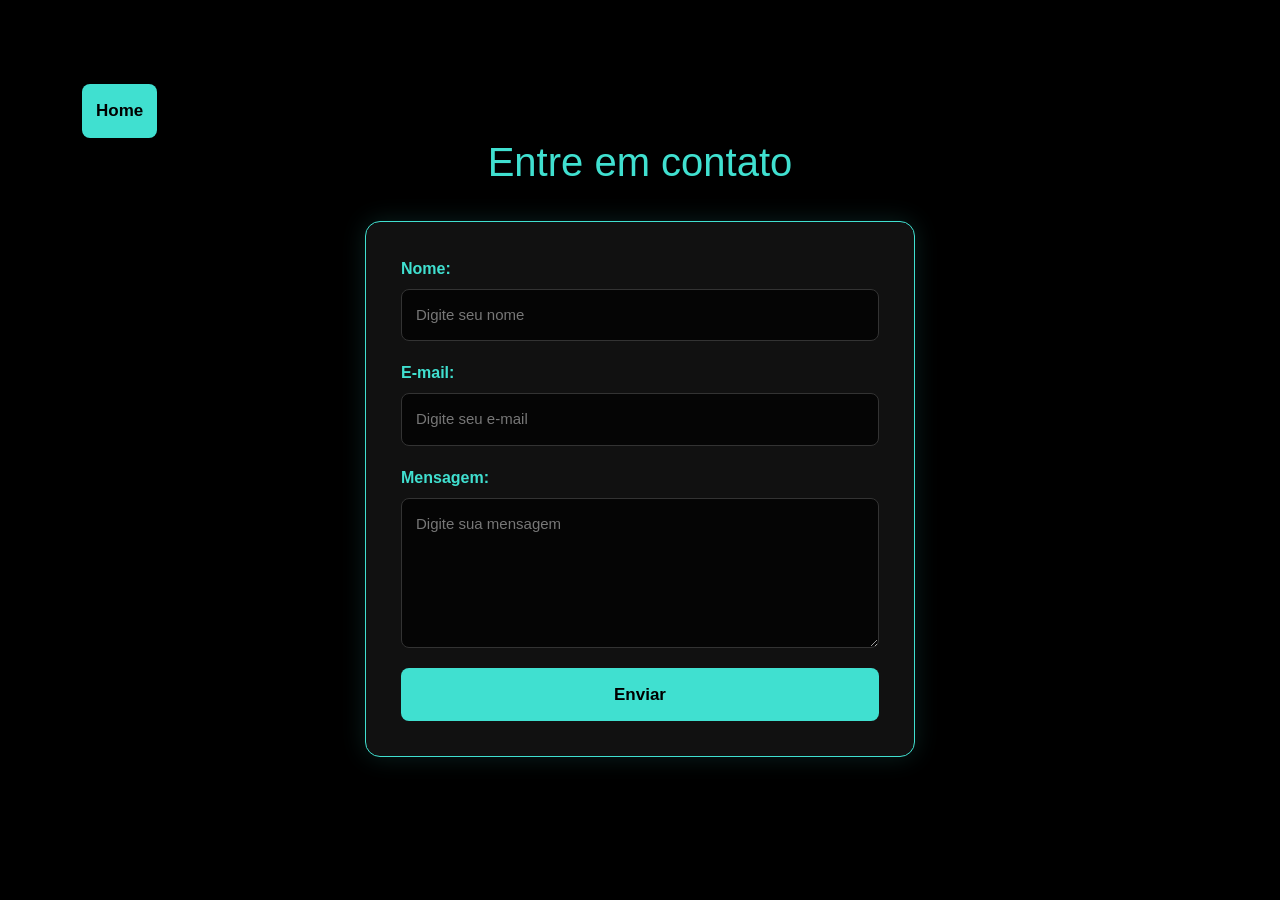
==== index.contato.html @ cfa8a2f2 "ATUALIZAÇÃO" ====
<!DOCTYPE html>
<html lang="pt-BR">

<head>
    <meta charset="UTF-8">
    <meta name="viewport" content="width=device-width, initial-scale=1.0">
    <title>Contato</title>

    <link href="https://cdn.jsdelivr.net/npm/bootstrap@5.3.8/dist/css/bootstrap.min.css" rel="stylesheet"
        integrity="sha384-sRIl4kxILFvY47J16cr9ZwB07vP4J8+LH7qKQnuqkuIAvNWLzeN8tE5YBujZqJLB" crossorigin="anonymous">
    <link rel="stylesheet" href="./assets/css/contato.css">
</head>

<body>


    <header class="container">
        <img src="" alt="">
        <nav>

            <!-- quando precisa linkar a um ID utilizamos a # -->
            <a href="index.html"></a>
            <a href=""></a>
            <a href=""></a>
            <a href=""></a>
            <a href="index.contato.html"> </a>
        </nav>

        <a href="index.html">
            <button>Home</button>
        </a>
    </header>



    <h1>Entre em contato</h1>

    <form action="https://api.web3forms.com/submit" method="POST">


        <!-- Coloque sua Access Key aqui -->
        <input type="hidden" name="access_key" value="f333c834-fb69-4f20-be26-48a21eb3ac5f">

        <label for="name">Nome:</label>
        <input type="text" id="name" name="name" placeholder="Digite seu nome" required>

        <label for="email">E-mail:</label>
        <input type="email" id="email" name="email" placeholder="Digite seu e-mail" required>

        <label for="message">Mensagem:</label>
        <textarea id="message" name="message" placeholder="Digite sua mensagem" required></textarea>

        <button type="submit">Enviar</button>

    </form>
    <br><br>


    <script src="https://cdn.jsdelivr.net/npm/bootstrap@5.3.8/dist/js/bootstrap.bundle.min.js"
        integrity="sha384-FKyoEForCGlyvwx9Hj09JcYn3nv7wiPVlz7YYwJrWVcXK/BmnVDxM+D2scQbITxI"
        crossorigin="anonymous"></script>


  

</body>

</html>
---- assets/css/contato.css ----
/* ===== PÁGINA DE CONTATO ===== */

* {
    margin: 0;
    padding: 0;
    box-sizing: border-box;
}

body {
    font-family: Arial, Helvetica, sans-serif;
    background: #000;
    color: #fff;

    min-height: 100vh;

    display: flex;
    flex-direction: column;
    align-items: center;

    padding: 60px 20px;
}

/* Título */

h1 {
    color: #40e0d0;
    font-size: 40px;
    margin-bottom: 35px;
    text-align: center;
}

/* Formulário */

form {
    width: 100%;
    max-width: 550px;

    background: #111;
    padding: 35px;

    border: 1px solid #40e0d0;
    border-radius: 15px;

    box-shadow: 0 0 25px rgba(64, 224, 208, 0.15);

    display: flex;
    flex-direction: column;
}

/* Labels */

label {
    color: #40e0d0;
    font-size: 16px;
    font-weight: bold;

    margin-bottom: 8px;
}

/* Campos */

input,
textarea {
    width: 100%;

    background: #050505;
    color: #fff;

    border: 1px solid #333;
    border-radius: 8px;

    padding: 14px;
    margin-bottom: 20px;

    font-size: 15px;

    outline: none;

    transition: 0.3s;
}

/* Quando clicar no campo */

input:focus,
textarea:focus {
    border-color: #40e0d0;

    box-shadow: 0 0 8px rgba(64, 224, 208, 0.4);
}

/* Placeholder */

input::placeholder,
textarea::placeholder {
    color: #777;
}

/* Área da mensagem */

textarea {
    min-height: 150px;
    resize: vertical;
}

/* Botão */

button {
    background: #40e0d0;
    color: #000;

    border: none;
    border-radius: 8px;

    padding: 14px;

    font-size: 17px;
    font-weight: bold;

    cursor: pointer;

    transition: 0.3s;
}

/* Efeito ao passar o mouse */

button:hover {
    background: #fff;

    transform: translateY(-2px);

    box-shadow: 0 5px 15px rgba(64, 224, 208, 0.3);
}

/* ===== CELULAR ===== */

@media (max-width: 600px) {

    body {
        padding: 40px 15px;
    }

    h1 {
        font-size: 30px;
    }

    form {
        padding: 25px 20px;
    }

}
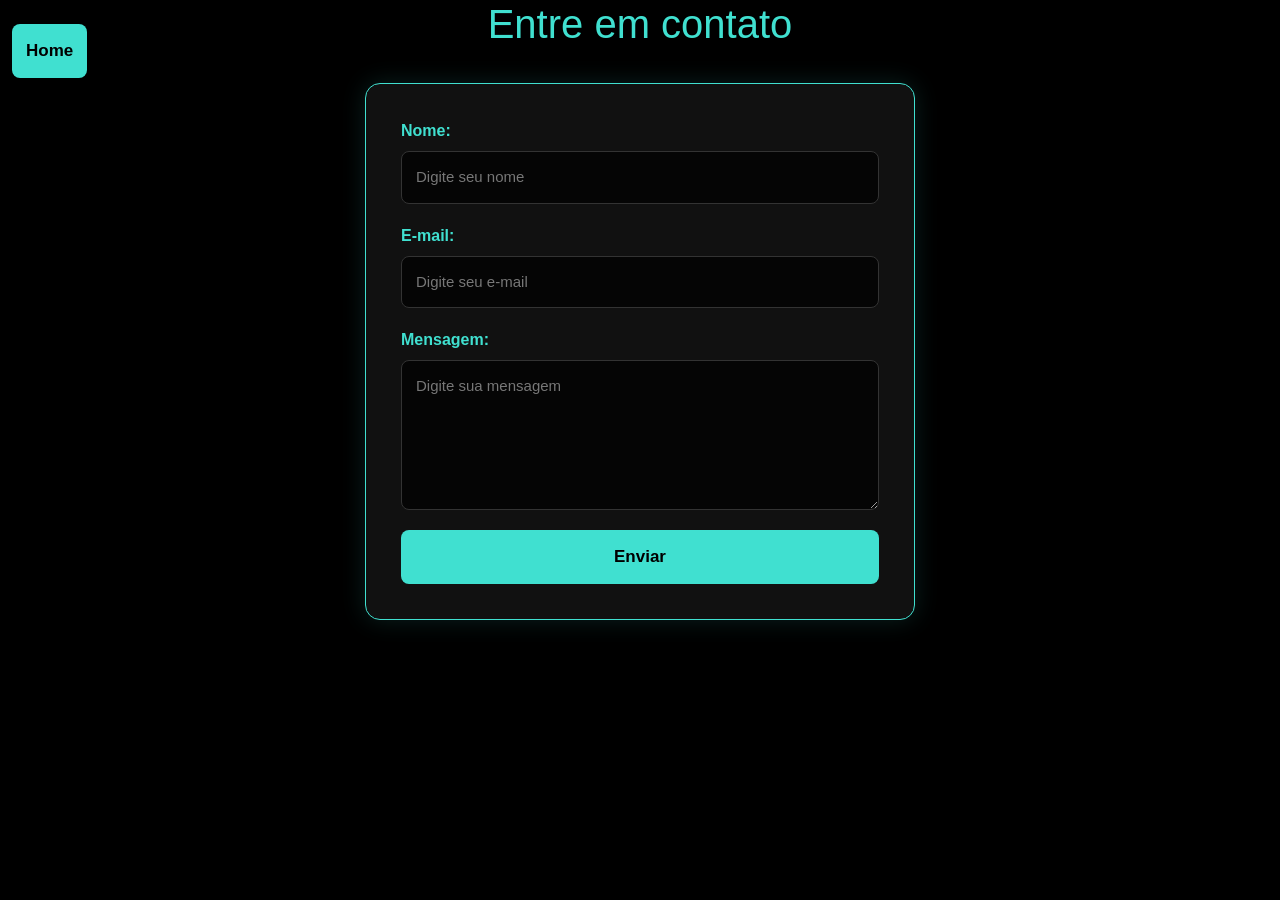
==== commit 1e30e90e: "fundo do login" ====
--- a/index.contato.html
+++ b/index.contato.html
@@ -9,10 +9,11 @@
     <link href="https://cdn.jsdelivr.net/npm/bootstrap@5.3.8/dist/css/bootstrap.min.css" rel="stylesheet"
         integrity="sha384-sRIl4kxILFvY47J16cr9ZwB07vP4J8+LH7qKQnuqkuIAvNWLzeN8tE5YBujZqJLB" crossorigin="anonymous">
     <link rel="stylesheet" href="./assets/css/contato.css">
+    <link rel="stylesheet" href="./assets/css/style.css">
 </head>
 
 <body>
-
+    <canvas id="grid"></canvas>
 
     <header class="container">
         <img src="" alt="">
@@ -60,8 +61,7 @@
         integrity="sha384-FKyoEForCGlyvwx9Hj09JcYn3nv7wiPVlz7YYwJrWVcXK/BmnVDxM+D2scQbITxI"
         crossorigin="anonymous"></script>
 
-
-  
+    <script src="./assets/js/script.js"></script>
 
 </body>
 
--- a/assets/css/style.css
+++ b/assets/css/style.css
@@ -0,0 +1,1446 @@
+.container {
+    width: 100%;
+    height: 100%;
+    max-width: 1400px;
+    margin: 0 auto;
+}
+
+/* reset  */
+* {
+    margin: 0;
+    padding: 0;
+    box-sizing: border-box;
+    font-family: "Silkscreen", sans-serif;
+    font-optical-sizing: auto;
+    font-weight: 400;
+    font-style: normal;
+    font-variation-settings:
+        "GRAD" 0;
+}
+
+html {
+    scroll-behavior: smooth;
+}
+
+
+
+body {
+    margin: 0;
+    padding: 0;
+    background: #000;
+    color: #fff;
+    font-family: 'Segoe UI', sans-serif;
+}
+
+/* BACKGROUND */
+#grid {
+    position: fixed;
+    top: 0;
+    left: 0;
+
+    width: 100vw;
+    height: 100vh;
+
+    z-index: -1;
+    pointer-events: none;
+}
+
+/* CONTEÚDO FICA POR CIMA */
+main {
+    position: relative;
+    z-index: 1;
+    box-sizing: border-box;
+}
+
+scroll .container {
+    width: 100%;
+    max-width: 1400px;
+    margin: 0 auto;
+    height: 100%;
+}
+
+.titulo {
+    height: 5%;
+    /* alinhamento */
+    display: flex;
+    align-items: center;
+    justify-content: center;
+    flex-direction: column;
+
+    hr {
+        border: none;
+        height: 3px;
+        background-color: var(--cor-brilho-hover);
+        width: 90px;
+    }
+}
+
+/* #endregion */
+
+/* #region cabeçalho do site  */
+
+header {
+
+    width: 100%;
+    height: 130px;
+    position: fixed;
+
+    background: transparent !important;
+    /* O z index manipula as camadas do elemento  */
+    z-index: 9999;
+
+
+    .container {
+        background-color: #0c644a23;
+        backdrop-filter: blur(15px);
+        border-radius: 20px;
+        margin-top: 15px;
+
+        display: flex;
+        align-items: center;
+        justify-content: space-around;
+
+
+        img {
+            width: 150px;
+        }
+
+
+        nav {
+            width: 40%;
+            height: 100%;
+
+            display: flex;
+            align-items: center;
+            justify-content: space-evenly;
+
+
+            a {
+                color: #00e5c3;
+                transition: .5s;
+            }
+
+
+            a:hover {
+                color: white;
+                transform: translateY(-5px);
+            }
+
+        }
+
+
+
+    }
+
+}
+
+.nav-button {
+    color: #080d12;
+    background: #00e5c3;
+    text-decoration: none;
+    padding: 12px 20px;
+    border-radius: 8px;
+    font-size: 14px;
+    font-weight: bold;
+    transition: 0.3s;
+}
+
+.nav-button:hover {
+    transform: translateY(-3px);
+
+    box-shadow:
+        0 0 25px rgba(0, 229, 195, 0.4);
+}
+
+/* =========================================================
+   ÁREA VISUAL DO HERO
+   ========================================================= */
+
+.hero-visual {
+    width: 100%;
+    max-width: 1250px;
+    min-height: 80vh;
+
+    margin: 0 auto;
+
+    display: flex;
+    align-items: center;
+    justify-content: flex-start;
+
+    gap: 70px;
+
+    animation: aparecerDireita 1.2s ease forwards;
+}
+
+
+/* =========================================================
+   GRUPO DOS CARDS
+   ========================================================= */
+
+.card-hero {
+    display: flex;
+
+    align-items: flex-start;
+
+    justify-content: flex-start;
+
+    gap: 20px;
+
+    flex-shrink: 0;
+}
+
+
+/* =========================================================
+   CARTÃO DE CÓDIGO
+   ========================================================= */
+
+.code-card {
+    position: relative;
+
+    margin-inline: 50px;
+
+    top: 200px;
+
+    width: 300px;
+    max-width: 300px;
+
+    padding: 20px;
+
+    background: #0d151c;
+
+    border: 1px solid #1d3435;
+
+    border-radius: 15px;
+
+    box-shadow:
+        0 0 60px rgba(0, 229, 195, 0.08),
+        0 20px 60px rgba(0, 0, 0, 0.5);
+
+    animation: flutuar 4s ease-in-out infinite;
+
+    transition: 0.3s;
+}
+
+
+/* Efeito no card */
+
+.code-card:hover {
+    transform: translateY(-8px) scale(1.02);
+
+    border-color: #00e5c3;
+
+    box-shadow:
+        0 0 35px rgba(0, 229, 195, 0.25),
+        0 20px 60px rgba(0, 0, 0, 0.6);
+}
+
+
+/* =========================================================
+   CABEÇALHO DO CARTÃO
+   ========================================================= */
+
+.card-header {
+    display: flex;
+
+    gap: 7px;
+
+    padding-bottom: 20px;
+
+    border-bottom: 1px solid #1b272e;
+
+    margin-bottom: 20px;
+}
+
+
+.dot {
+    width: 10px;
+    height: 10px;
+
+    border-radius: 50%;
+
+    background: #26343b;
+}
+
+
+/* =========================================================
+   CÓDIGO
+   ========================================================= */
+
+.code {
+    font-family: monospace;
+
+    font-size: 16px;
+
+    line-height: 2;
+}
+
+.code p {
+    color: #aeb7bd;
+}
+
+.green {
+    color: #00e5c3;
+}
+
+.white {
+    color: white;
+}
+
+.indent {
+    padding-left: 25px;
+}
+
+
+/* =========================================================
+   PIXEL PANEL
+   ========================================================= */
+
+.pixel-panel {
+    position: relative;
+
+    top: 100px;
+
+    width: 300px;
+
+    max-width: 300px;
+
+    padding: 20px;
+
+    background: #0d151c;
+
+    border: 1px solid #1d3435;
+
+    border-radius: 15px;
+
+    box-shadow:
+        0 0 60px rgba(0, 229, 195, 0.08),
+        0 20px 60px rgba(0, 0, 0, 0.5);
+
+    animation: flutuarInverso 4s ease-in-out infinite;
+
+    animation-delay: 0.3s;
+
+    transition: 0.3s;
+}
+
+
+.pixel-panel:hover {
+    transform: translateY(-8px) scale(1.02);
+
+    border-color: #00e5c3;
+
+    box-shadow:
+        0 0 35px rgba(0, 229, 195, 0.25),
+        0 20px 60px rgba(0, 0, 0, 0.6);
+}
+
+
+/* =========================================================
+   CABEÇALHO DO PAINEL
+   ========================================================= */
+
+.pixel-panel-header {
+    display: flex;
+
+    align-items: center;
+
+    gap: 9px;
+
+    padding-bottom: 20px;
+
+    border-bottom: 1px solid #1b272e;
+
+    margin-bottom: 16px;
+}
+
+
+.pixel-panel-dot {
+    width: 8px;
+    height: 8px;
+
+    border-radius: 50%;
+
+    background: #00e5c3;
+
+    box-shadow: 0 0 8px rgba(0, 229, 195, 0.8);
+
+    animation: piscar 1.8s ease-in-out infinite;
+}
+
+
+.pixel-panel-label {
+    font-family: monospace;
+
+    font-size: 13px;
+
+    color: #7d8b90;
+
+    letter-spacing: 0.5px;
+}
+
+
+/* =========================================================
+   CANVAS
+   ========================================================= */
+
+.pixel-canvas-wrap {
+    position: relative;
+
+    width: 100%;
+    height: 150px;
+
+    border-radius: 8px;
+
+    overflow: hidden;
+
+    background: #090f13;
+
+    border: 1px solid #16262b;
+}
+
+
+#pixelGrid {
+    position: relative;
+
+    width: 100%;
+    height: 100%;
+
+    display: block;
+}
+
+
+/* =========================================================
+   FRASE
+   ========================================================= */
+
+.pixel-tagline {
+    margin-top: 18px;
+
+    font-family: "Silkscreen", sans-serif;
+
+    font-size: 12px;
+
+    line-height: 1.7;
+
+    color: #aeb7bd;
+
+    text-align: center;
+
+    letter-spacing: 0.3px;
+}
+
+
+/* =========================================================
+   ESCRITA DA NOVOPIXEL
+   ========================================================= */
+
+.escrita {
+
+    width: 430px;
+    max-width: 430px;
+
+    text-align: left;
+
+    animation: aparecerTexto 1.2s ease forwards;
+}
+
+
+/* Pequeno texto acima do título */
+
+.escrita-tag {
+
+    margin: 300px;
+
+
+
+
+    display: inline-block;
+
+    margin-bottom: 15px;
+
+    font-family: monospace;
+
+    font-size: 13px;
+
+    letter-spacing: 4px;
+
+    color: #00e5c3;
+
+    opacity: 0;
+
+    animation: aparecerTexto 1s ease 0.3s forwards;
+}
+
+
+/* Título */
+
+.escrita h2 {
+    margin: 0 0 20px;
+
+    font-family: "Google Sans", sans-serif;
+
+    font-size: 42px;
+
+    line-height: 1.1;
+
+    color: white;
+
+    opacity: 0;
+
+    animation: aparecerTexto 1s ease 0.5s forwards;
+}
+
+
+/* Palavra destacada */
+
+.escrita h2 span {
+    color: #00e5c3;
+
+    text-shadow:
+        0 0 10px rgba(0, 229, 195, 0.4),
+        0 0 25px rgba(0, 229, 195, 0.2);
+}
+
+
+/* Parágrafo */
+
+.escrita p {
+    margin: 0 0 30px;
+
+    font-family: "Segoe UI", sans-serif;
+
+    font-size: 16px;
+
+    line-height: 1.8;
+
+    color: #aeb7bd;
+
+    opacity: 0;
+
+    animation: aparecerTexto 1s ease 0.7s forwards;
+}
+
+
+/* =========================================================
+   BOTÃO
+   ========================================================= */
+
+.hero-button {
+    display: inline-flex;
+
+    align-items: center;
+
+    gap: 10px;
+
+    padding: 14px 22px;
+
+    border: 1px solid #00e5c3;
+
+    border-radius: 8px;
+
+    background: transparent;
+
+    color: #00e5c3;
+
+    font-family: "Segoe UI", sans-serif;
+
+    font-size: 14px;
+
+    font-weight: bold;
+
+    cursor: pointer;
+
+    transition:
+        transform 0.3s,
+        background 0.3s,
+        box-shadow 0.3s;
+
+    opacity: 0;
+
+    animation: aparecerTexto 1s ease 0.9s forwards;
+}
+
+
+/* Seta */
+
+.hero-button span {
+    font-size: 20px;
+
+    transition: transform 0.3s;
+}
+
+
+/* Hover */
+
+.hero-button:hover {
+    background: #00e5c3;
+
+    color: #080d12;
+
+    transform: translateY(-5px);
+
+    box-shadow:
+        0 0 20px rgba(0, 229, 195, 0.4),
+        0 0 50px rgba(0, 229, 195, 0.15);
+}
+
+
+.hero-button:hover span {
+    transform: translateX(5px);
+}
+
+
+/* =========================================================
+   ANIMAÇÕES
+   ========================================================= */
+
+@keyframes aparecerTexto {
+
+    from {
+        opacity: 0;
+        transform: translateX(40px);
+    }
+
+    to {
+        opacity: 1;
+        transform: translateX(0);
+    }
+
+}
+
+
+@keyframes aparecerDireita {
+
+    from {
+        opacity: 0;
+        transform: translateX(60px);
+    }
+
+    to {
+        opacity: 1;
+        transform: translateX(0);
+    }
+
+}
+
+
+@keyframes flutuar {
+
+    0%,
+    100% {
+        transform: translateY(0) rotate(2deg);
+    }
+
+    50% {
+        transform: translateY(-12px) rotate(2deg);
+    }
+
+}
+
+
+@keyframes flutuarInverso {
+
+    0%,
+    100% {
+        transform: translateY(-12px) rotate(-2deg);
+    }
+
+    50% {
+        transform: translateY(0) rotate(-2deg);
+    }
+
+}
+
+
+@keyframes piscar {
+
+    0%,
+    100% {
+        opacity: 1;
+    }
+
+    50% {
+        opacity: 0.25;
+    }
+
+}
+
+body {
+    margin: 0;
+    padding: 0;
+    background: #000;
+    color: #fff;
+    height: 100%;
+    font-family: 'Segoe UI', sans-serif;
+}
+
+.background-grid {
+    position: relative;
+    width: 100%;
+    height: 100vh;
+    overflow: hidden;
+}
+
+.background-grid canvas,
+.mzaCarousel canvas {
+    position: absolute;
+    inset: 0;
+    display: block;
+    width: 100%;
+    height: 100%;
+}
+
+.instruction {
+    position: absolute;
+    top: 50%;
+    left: 50%;
+    transform: translate(-50%, -50%);
+
+    font-size: 3.5rem;
+    color: #fff;
+    text-transform: uppercase;
+    letter-spacing: 4px;
+
+    user-select: none;
+    pointer-events: none;
+    text-align: center;
+    z-index: 10;
+}
+
+
+
+:root {
+    --mzaC-fg: #e7ecf2;
+    --mzaC-accent: #9ef7d2;
+    --mzaC-accent2: #82a0ff;
+    --mzaC-glass: rgba(255, 255, 255, 0.06);
+    --mzaC-glow: rgba(130, 160, 255, 0.75);
+    --mzaC-slideW: min(880px, 90vw);
+    --mzaC-peek: 0.15;
+    --mzaPagH: 64px;
+    --mzaCardH: clamp(360px, 62vh, 600px);
+}
+
+.mzaCarousel {
+    position: relative;
+    height: 100vh;
+    max-width: 100vw;
+    margin: 0 auto;
+    padding: 20px 18px;
+    overflow: hidden;
+    contain: layout paint;
+    touch-action: none;
+}
+
+.mzaCarousel-viewport {
+    position: relative;
+    outline: none;
+    overflow: hidden;
+    height: 100%;
+}
+
+.mzaCarousel-track {
+    position: relative;
+    height: calc(100% - var(--mzaPagH) - max(env(safe-area-inset-bottom), 12px));
+    transform-style: preserve-3d;
+    perspective: 1200px;
+    overflow: hidden;
+}
+
+.mzaCarousel-slide {
+    position: absolute;
+    top: calc(50% + 5px);
+    left: 50%;
+    width: var(--mzaC-slideW);
+    height: min(var(--mzaCardH), calc(100% - 50px));
+    transform-style: preserve-3d;
+    display: grid;
+    place-items: center;
+    border-radius: 22px;
+    overflow: hidden;
+    will-change: transform, filter;
+
+    #amazon {
+        background-image: url('../img/amazon.png');
+        background-repeat: no-repeat;
+        background-size: cover;
+    }
+
+    #spotify {
+        background-image: url("../img/spotify.png");
+        background-repeat: no-repeat;
+        background-size: 100% 102%;
+    }
+
+    #metaIa {
+        background-image: url("../img/meta\ ia.png");
+        background-repeat: no-repeat;
+        background-size: 100% 100%;
+    }
+
+    #senai {
+        background-image: url("../img/senai.png");
+        background-repeat: no-repeat;
+        background-size: 100% 100%;
+    }
+
+    #microsofth {
+        background-image: url("../img/microsoffity.png");
+        background-repeat: no-repeat;
+        background-size: 100% 100%;
+    }
+}
+
+.mzaCard {
+    position: relative;
+    width: 100%;
+    height: 100%;
+    border-radius: inherit;
+    overflow: hidden;
+    background: var(--mzaC-glass);
+    box-shadow: 0 20px 50px rgba(0, 0, 0, 0.45);
+    backdrop-filter: saturate(120%) blur(4px);
+    transform: translateZ(0);
+    cursor: grab;
+}
+
+.mzaCard::before {
+    content: "";
+    position: absolute;
+    inset: -2%;
+    background-image: var(--mzaCard-bg);
+    background-size: cover;
+    background-position: center;
+    filter: contrast(1.02) saturate(1.08) brightness(0.9);
+    transform: translateZ(-60px) scale(1.18) translate3d(var(--mzaParBgX, 0px), var(--mzaParBgY, 0px), 0);
+    transition: transform 800ms cubic-bezier(0.2, 0.7, 0, 1),
+        filter 800ms cubic-bezier(0.2, 0.7, 0, 1);
+}
+
+.mzaCard::after {
+    content: "";
+    position: absolute;
+    inset: 0;
+    background: linear-gradient(180deg,
+            rgba(0, 0, 0, 0.25),
+            rgba(0, 0, 0, 0.45) 45%,
+            rgba(0, 0, 0, 0.25) 100%);
+}
+
+.mzaCard-head {
+    position: absolute;
+    inset: 20px auto auto 20px;
+    z-index: 2;
+}
+
+.mzaCard-title {
+    margin: 0;
+    font-weight: 800;
+    letter-spacing: 0.2px;
+    font-size: clamp(22px, 3.1vw, 38px);
+    text-shadow: 2px 2px 15px rgba(0, 0, 0, 0.6);
+    line-height: 110%;
+    cursor: text;
+}
+
+.mzaCard-kicker {
+    margin: 0.5rem 0;
+    color: var(--mzaC-accent);
+    font-size: clamp(12px, 1.7vw, 14px);
+    font-weight: 600;
+    text-shadow: 1px 1px 10px rgba(0, 0, 0, 0.6);
+    cursor: text;
+}
+
+.mzaCard-text {
+    display: -webkit-box;
+    line-clamp: 3;
+    -webkit-line-clamp: 3;
+    -webkit-box-orient: vertical;
+    overflow: hidden;
+    position: absolute;
+    inset: auto 20px 85px 20px;
+    z-index: 2;
+    max-width: 60ch;
+    background-color: rgba(0, 0, 0, 0.4);
+    padding: 20px;
+    backdrop-filter: blur(5px);
+    -webkit-backdrop-filter: blur(5px);
+    border-radius: 10px;
+    text-wrap: balance;
+    cursor: text;
+    color: #ddd;
+    overflow: hidden;
+}
+
+.mzaCard-actions {
+    position: absolute;
+    inset: auto auto 18px 18px;
+    z-index: 2;
+}
+
+.mzaBtn {
+    appearance: none;
+    border: 1px solid #9ef7d2;
+    border-radius: 14px;
+    padding: 15px 20px;
+    font-weight: 700;
+    color: #0b0e13;
+    background-image: linear-gradient(180deg,
+            #9ef7d2,
+            #97ebc8,
+            #8fe0be,
+            #88d5b5,
+            #81c9ab,
+            #7abea2,
+            #73b398,
+            #6ca88f,
+            #659d86,
+            #5e937d,
+            #588874,
+            #517e6b);
+    box-shadow: 0 3px 15px var(--mzaC-glow);
+    cursor: pointer;
+    transition: transform 0.2s ease, box-shadow 0.2s ease;
+}
+
+.mzaBtn:active {
+    transform: translateY(1px);
+    box-shadow: 0 3px 10px rgba(130, 160, 255, 0.25);
+}
+
+.mzaCarousel-controls {
+    position: absolute;
+    inset: 0;
+    display: flex;
+    align-items: center;
+    justify-content: space-between;
+    pointer-events: none;
+}
+
+.mzaCarousel-prev,
+.mzaCarousel-next {
+    pointer-events: auto;
+    position: relative;
+    width: 44px;
+    height: 44px;
+    border-radius: 50%;
+    border: 0;
+    background: rgba(255, 255, 255, 0.08);
+    backdrop-filter: blur(6px);
+    color: var(--mzaC-fg);
+    font-size: 22px;
+    display: grid;
+    place-items: center;
+    cursor: pointer;
+    transition: background 0.2s ease, transform 0.2s ease;
+}
+
+.mzaCarousel-prev {
+    margin-left: 6px;
+}
+
+.mzaCarousel-next {
+    margin-right: 6px;
+}
+
+.mzaCarousel-prev:hover,
+.mzaCarousel-next:hover {
+    background: rgba(255, 255, 255, 0.14);
+}
+
+.mzaCarousel-prev:active,
+.mzaCarousel-next:active {
+    transform: scale(0.98);
+}
+
+.mzaCarousel-pagination {
+    position: absolute;
+    left: 0;
+    right: 0;
+    bottom: max(27px, env(safe-area-inset-bottom));
+    display: flex;
+    gap: 10px;
+    justify-content: center;
+    align-items: center;
+    pointer-events: auto;
+}
+
+.mzaCarousel-dot {
+    width: 12px;
+    height: 12px;
+    border-radius: 999px;
+    background: rgba(255, 255, 255, 0.25);
+    border: 0;
+    cursor: pointer;
+    transition: transform 0.2s ease, background 0.2s ease;
+}
+
+.mzaCarousel-dot[aria-selected="true"] {
+    background: linear-gradient(180deg, var(--mzaC-accent2), var(--mzaC-accent));
+    transform: scale(1.35);
+}
+
+.mzaCarousel-progress {
+    position: fixed;
+    left: 0;
+    right: 0;
+    bottom: 0;
+    height: 4px;
+    z-index: 9999;
+    overflow: hidden;
+}
+
+.mzaCarousel-progressBar {
+    display: block;
+    height: 100%;
+    width: 100vw;
+    transform-origin: left;
+    transform: scaleX(0);
+    will-change: transform;
+    background: linear-gradient(90deg, var(--mzaC-accent), var(--mzaC-accent2));
+}
+
+.mzaCarousel-slide[data-state="active"] .mzaCard::before {
+    filter: contrast(1.06) saturate(1.12) brightness(1.02);
+}
+
+.mzaCarousel-slide[data-state="active"] .mzaCard {
+    box-shadow: 0 30px 70px rgba(0, 0, 0, 0.55),
+        0 0 0 1px rgba(255, 255, 255, 0.04) inset;
+}
+
+.mzaPar-1,
+.mzaPar-2,
+.mzaPar-3 {
+    will-change: transform;
+    transition: transform 500ms cubic-bezier(0.2, 0.7, 0, 1);
+}
+
+.mzaPar-1 {
+    transform: translate3d(calc(var(--mzaParX, 0px) * 0.35),
+            calc(var(--mzaParY, 0px) * 0.35),
+            0);
+}
+
+.mzaPar-2 {
+    transform: translate3d(calc(var(--mzaParX, 0px) * 0.25),
+            calc(var(--mzaParY, 0px) * 0.25),
+            0);
+}
+
+.mzaPar-3 {
+    transform: translate3d(calc(var(--mzaParX, 0px) * 0.18),
+            calc(var(--mzaParY, 0px) * 0.18),
+            0);
+}
+
+@media (max-width: 1000px) {
+    :root {
+        --mzaC-slideW: min(92vw, 620px);
+    }
+
+    .mzaCard-head {
+        inset: 16px auto auto 16px;
+    }
+
+    .mzaCard-title {
+        font-size: clamp(20px, 5.4vw, 30px);
+    }
+
+    .mzaCard-kicker {
+        font-size: clamp(12px, 3.6vw, 13px);
+    }
+
+    .mzaCard-text {
+        inset: auto 16px 62px 16px;
+    }
+}
+
+@media (max-width: 768px) {
+    :root {
+        --mzaC-slideW: min(94vw, 560px);
+    }
+
+    .mzaCard-text,
+    .mzaCard-title,
+    .mzaCard-kicker {
+        max-width: 45%;
+    }
+
+    .mzaCard-text::after {
+        position: absolute;
+        width: 100%;
+        height: 100%;
+        inset: 0;
+        background-image: linear-gradient(0deg,
+                rgba(0, 0, 0, 1) 2%,
+                rgba(0, 0, 0, 0) 25%);
+        content: "";
+        z-index: 1;
+    }
+}
+
+@media (max-width: 560px) {
+    :root {
+        --mzaC-slideW: min(96vw, 520px);
+    }
+}
+
+@media (max-height: 400px) {
+    .mzaCard-text {
+        display: none;
+    }
+}
+
+@media (max-height: 280px) {
+    .mzaCard-kicker {
+        display: none;
+    }
+}
+
+@media (max-height: 240px) {
+    .mzaBtn {
+        display: none;
+    }
+}
+
+main {
+    
+}
+
+.hero-card img {
+    width: 500px;
+
+}
+
+
+/* =========================
+   SOBRE NÓS
+========================= */
+
+.sobre {
+    color: #fff;
+    padding: 100px 8%;
+}
+
+.sobre-container {
+    max-width: 1200px;
+    margin: auto;
+
+    display: flex;
+    align-items: center;
+    justify-content: space-between;
+    gap: 70px;
+}
+
+.sobre-texto {
+    max-width: 650px;
+}
+
+.titulo-pequeno {
+    color: #40e0d0;
+    font-size: 14px;
+    font-weight: bold;
+    letter-spacing: 3px;
+}
+
+.sobre h2 {
+    font-size: 45px;
+    margin: 15px 0 25px;
+}
+
+.sobre h2 span {
+    color: #40e0d0;
+}
+
+.sobre p {
+    color: #bdbdbd;
+    font-size: 17px;
+    line-height: 1.8;
+    margin-bottom: 15px;
+}
+
+.btn-sobre {
+    display: inline-block;
+    margin-top: 20px;
+
+    padding: 13px 25px;
+
+    background: #40e0d0;
+    color: #000;
+
+    text-decoration: none;
+    font-weight: bold;
+
+    border-radius: 5px;
+
+    transition: 0.3s;
+}
+
+.btn-sobre:hover {
+    background: #fff;
+    transform: translateY(-3px);
+}
+
+
+/* CARD NOVOPIXEL */
+
+.sobre-card {
+    width: 350px;
+    height: 300px;
+
+    background: #101010;
+    border: 1px solid #40e0d0;
+
+    display: flex;
+    flex-direction: column;
+    align-items: center;
+    justify-content: center;
+
+    position: relative;
+
+    box-shadow: 0 0 30px rgba(64, 224, 208, 0.15);
+}
+
+.sobre-card h3 {
+    color: #40e0d0;
+    font-size: 32px;
+    margin: 20px 0 5px;
+}
+
+.sobre-card p {
+    font-size: 15px;
+    color: #aaa;
+}
+
+.pixel {
+    width: 70px;
+    height: 70px;
+
+    background: #40e0d0;
+
+    box-shadow:
+        20px 20px 0 #1ca89b,
+        -20px -20px 0 #75eee2;
+}
+
+
+/* =========================
+   RODAPÉ
+========================= */
+
+.rodape {
+    background: #080808;
+    color: #fff;
+    padding: 70px 8% 20px;
+
+    border-top: 1px solid #40e0d0;
+}
+
+.rodape-container {
+    max-width: 1200px;
+    margin: auto;
+
+    display: grid;
+    grid-template-columns: 2fr 1fr 1fr 1.5fr;
+
+    gap: 50px;
+}
+
+.logo {
+    font-size: 30px;
+    margin-bottom: 20px;
+}
+
+.logo span {
+    color: #40e0d0;
+}
+
+.rodape-coluna p {
+    color: #999;
+    line-height: 1.7;
+    font-size: 14px;
+}
+
+.rodape-coluna h3 {
+    color: #40e0d0;
+    margin-bottom: 20px;
+}
+
+.rodape-coluna a {
+    display: block;
+
+    color: #999;
+    text-decoration: none;
+
+    margin-bottom: 12px;
+
+    transition: 0.3s;
+}
+
+.rodape-coluna a:hover {
+    color: #40e0d0;
+    padding-left: 5px;
+}
+
+
+/* PARTE INFERIOR */
+
+.rodape-bottom {
+    max-width: 1200px;
+    margin: 50px auto 0;
+
+    padding-top: 20px;
+
+    border-top: 1px solid #222;
+
+    display: flex;
+    justify-content: space-between;
+    align-items: center;
+
+    gap: 20px;
+}
+
+.rodape-bottom p {
+    color: #777;
+    font-size: 13px;
+}
+
+.redes {
+    display: flex;
+    gap: 20px;
+}
+
+.redes a {
+    color: #999;
+    text-decoration: none;
+
+    transition: 0.3s;
+}
+
+.redes a:hover {
+    color: #40e0d0;
+}
+
+
+/* =========================
+   RESPONSIVO
+========================= */
+
+@media (max-width: 800px) {
+
+    .sobre-container {
+        flex-direction: column;
+        text-align: center;
+    }
+
+    .hero-card img {
+        width: 80%;
+        height: 50px;
+    }
+
+    .rodape-container {
+        grid-template-columns: 1fr 1fr;
+    }
+
+    .rodape-bottom {
+        flex-direction: column;
+        text-align: center;
+    }
+}
+
+@media (max-width: 500px) {
+
+    .rodape-container {
+        grid-template-columns: 1fr;
+        text-align: center;
+    }
+
+    .redes {
+        justify-content: center;
+    }
+
+    .sobre h2 {
+        font-size: 34px;
+    }
+}
+
+
+/* =========================
+   TELA DE LOADING
+========================= */
+
+#loading-screen {
+    position: fixed;
+    inset: 0;
+    z-index: 99999;
+
+    background: #000;
+
+    display: flex;
+    align-items: center;
+    justify-content: center;
+
+    transition: opacity 0.6s ease, visibility 0.6s ease;
+}
+
+.loading-content {
+    display: flex;
+    flex-direction: column;
+    align-items: center;
+    justify-content: center;
+
+    gap: 22px;
+
+    text-align: center;
+}
+
+.loading-logo {
+    width: 180px;
+    height: auto;
+
+    animation: loadingLogo 2s ease-in-out infinite;
+}
+
+.loading-content p {
+    margin: 0;
+
+    font-family: 'Silkscreen', monospace;
+    font-size: 12px;
+
+    color: #00e5c3;
+
+    letter-spacing: 3px;
+}
+
+
+/* Animação da logo */
+
+@keyframes loadingLogo {
+
+    0% {
+        opacity: 0.5;
+        transform: scale(0.96);
+    }
+
+    50% {
+        opacity: 1;
+        transform: scale(1);
+    }
+
+    100% {
+        opacity: 0.5;
+        transform: scale(0.96);
+    }
+
+}
+
+
+/* Quando o loading terminar */
+
+#loading-screen.loading-hidden {
+    opacity: 0;
+    visibility: hidden;
+    pointer-events: none;
+}
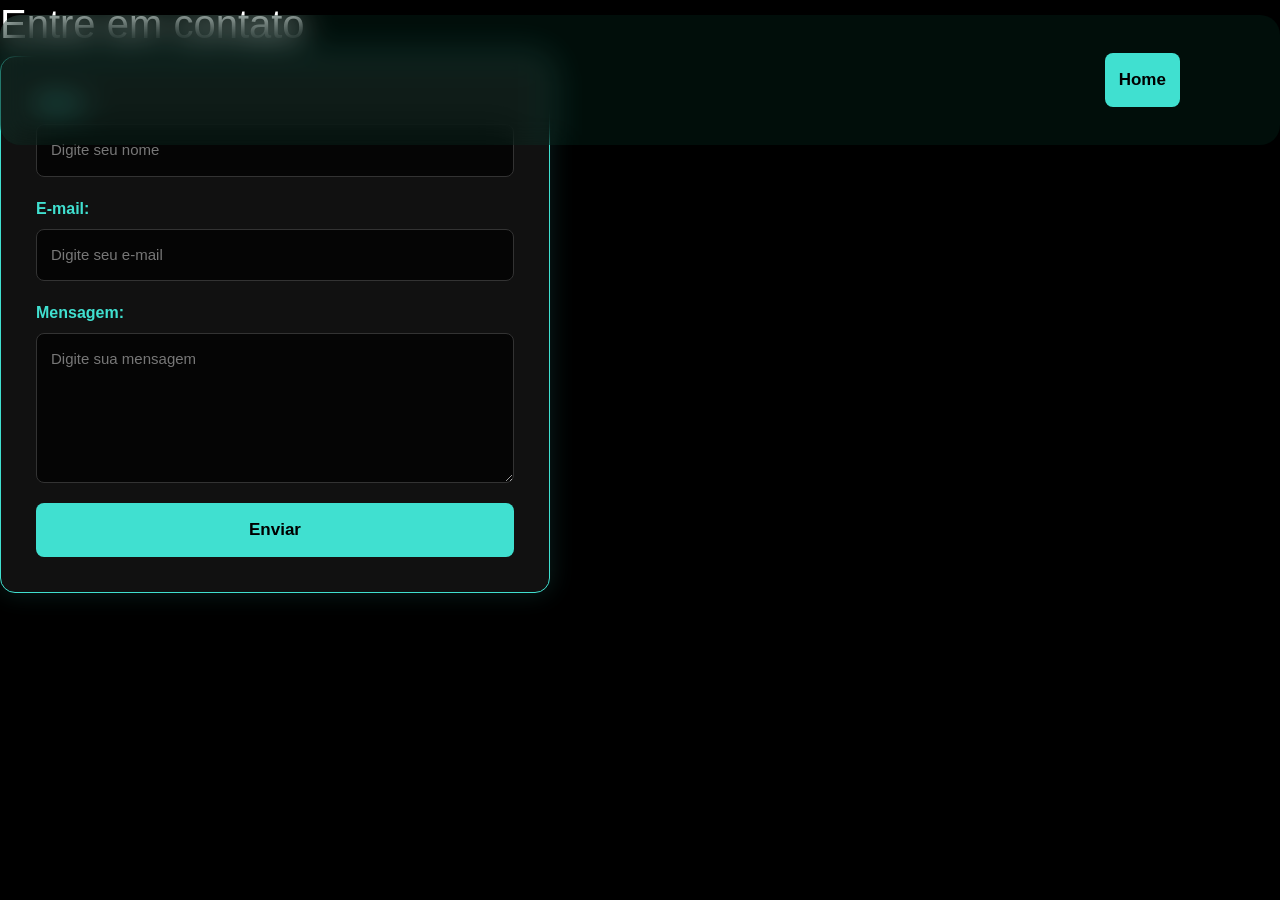
==== commit 8c16eb35: "tem que arrumar" ====
--- a/index.contato.html
+++ b/index.contato.html
@@ -8,53 +8,66 @@
 
     <link href="https://cdn.jsdelivr.net/npm/bootstrap@5.3.8/dist/css/bootstrap.min.css" rel="stylesheet"
         integrity="sha384-sRIl4kxILFvY47J16cr9ZwB07vP4J8+LH7qKQnuqkuIAvNWLzeN8tE5YBujZqJLB" crossorigin="anonymous">
-    <link rel="stylesheet" href="./assets/css/contato.css">
+
     <link rel="stylesheet" href="./assets/css/style.css">
 </head>
 
 <body>
     <canvas id="grid"></canvas>
 
-    <header class="container">
-        <img src="" alt="">
-        <nav>
+    <header>
 
-            <!-- quando precisa linkar a um ID utilizamos a # -->
-            <a href="index.html"></a>
-            <a href=""></a>
-            <a href=""></a>
-            <a href=""></a>
-            <a href="index.contato.html"> </a>
-        </nav>
+        <div class="container">
 
-        <a href="index.html">
-            <button>Home</button>
-        </a>
+
+            <img src="" alt="">
+            <nav>
+
+                <!-- quando precisa linkar a um ID utilizamos a # -->
+                <a href="index.html"></a>
+                <a href=""></a>
+                <a href=""></a>
+                <a href=""></a>
+                <a href="index.contato.html"> </a>
+            </nav>
+
+            <a href="index.html">
+                <button>Home</button>
+            </a>
+        </div>
     </header>
 
 
 
-    <h1>Entre em contato</h1>
-
-    <form action="https://api.web3forms.com/submit" method="POST">
+    <section id="contato">
 
 
-        <!-- Coloque sua Access Key aqui -->
-        <input type="hidden" name="access_key" value="f333c834-fb69-4f20-be26-48a21eb3ac5f">
 
-        <label for="name">Nome:</label>
-        <input type="text" id="name" name="name" placeholder="Digite seu nome" required>
+        <h1>Entre em contato</h1>
 
-        <label for="email">E-mail:</label>
-        <input type="email" id="email" name="email" placeholder="Digite seu e-mail" required>
+        <form action="https://api.web3forms.com/submit" method="POST">
 
-        <label for="message">Mensagem:</label>
-        <textarea id="message" name="message" placeholder="Digite sua mensagem" required></textarea>
 
-        <button type="submit">Enviar</button>
+            <!-- Coloque sua Access Key aqui -->
+            <input type="hidden" name="access_key" value="f333c834-fb69-4f20-be26-48a21eb3ac5f">
 
-    </form>
-    <br><br>
+            <label for="name">Nome:</label>
+            <input type="text" id="name" name="name" placeholder="Digite seu nome" required>
+
+            <label for="email">E-mail:</label>
+            <input type="email" id="email" name="email" placeholder="Digite seu e-mail" required>
+
+            <label for="message">Mensagem:</label>
+            <textarea id="message" name="message" placeholder="Digite sua mensagem" required></textarea>
+
+            <button type="submit">Enviar</button>
+
+        </form>
+        <br><br>
+
+    </section>
+
+
 
 
     <script src="https://cdn.jsdelivr.net/npm/bootstrap@5.3.8/dist/js/bootstrap.bundle.min.js"
--- a/assets/css/style.css
+++ b/assets/css/style.css
@@ -1443,4 +1443,127 @@
     opacity: 0;
     visibility: hidden;
     pointer-events: none;
+}
+
+
+
+
+
+
+form {
+    width: 100%;
+    max-width: 550px;
+
+    background: #111;
+    padding: 35px;
+
+    border: 1px solid #40e0d0;
+    border-radius: 15px;
+
+    box-shadow: 0 0 25px rgba(64, 224, 208, 0.15);
+z-index: 9999;
+    display: flex;
+    flex-direction: column;
+}
+
+/* Labels */
+
+label {
+    color: #40e0d0;
+    font-size: 16px;
+    font-weight: bold;
+
+    margin-bottom: 8px;
+}
+
+/* Campos */
+
+input,
+textarea {
+    width: 100%;
+
+    background: #050505;
+    color: #fff;
+
+    border: 1px solid #333;
+    border-radius: 8px;
+
+    padding: 14px;
+    margin-bottom: 20px;
+
+    font-size: 15px;
+
+    outline: none;
+
+    transition: 0.3s;
+}
+
+/* Quando clicar no campo */
+
+input:focus,
+textarea:focus {
+    border-color: #40e0d0;
+
+    box-shadow: 0 0 8px rgba(64, 224, 208, 0.4);
+}
+
+/* Placeholder */
+
+input::placeholder,
+textarea::placeholder {
+    color: #777;
+}
+
+/* Área da mensagem */
+
+textarea {
+    min-height: 150px;
+    resize: vertical;
+}
+
+/* Botão */
+
+button {
+    background: #40e0d0;
+    color: #000;
+
+    border: none;
+    border-radius: 8px;
+
+    padding: 14px;
+
+    font-size: 17px;
+    font-weight: bold;
+
+    cursor: pointer;
+
+    transition: 0.3s;
+}
+
+/* Efeito ao passar o mouse */
+
+button:hover {
+    background: #fff;
+
+    transform: translateY(-2px);
+
+    box-shadow: 0 5px 15px rgba(64, 224, 208, 0.3);
+}
+
+/* ===== CELULAR ===== */
+
+@media (max-width: 600px) {
+
+    body {
+        padding: 40px 15px;
+    }
+
+    h1 {
+        font-size: 30px;
+    }
+
+    form {
+        padding: 25px 20px;
+    }
+
 }
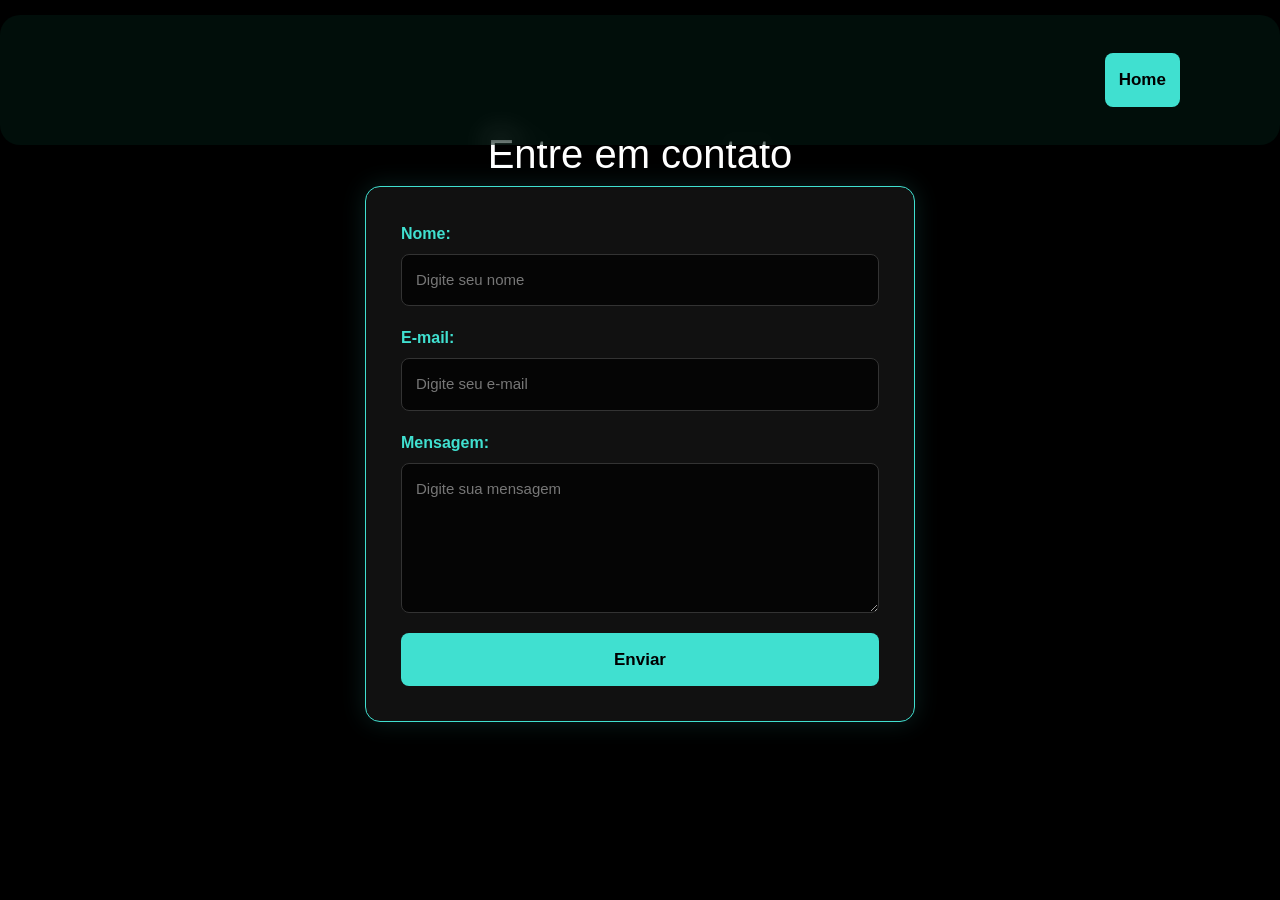
==== commit f2292eb8: "espaço" ====
--- a/index.contato.html
+++ b/index.contato.html
@@ -16,6 +16,10 @@
     <canvas id="grid"></canvas>
 
     <header>
+
+
+
+        
 
         <div class="container">
 
--- a/assets/css/style.css
+++ b/assets/css/style.css
@@ -1446,7 +1446,15 @@
 }
 
 
-
+#contato {
+    width: 100%;
+    height: 100dvh;
+
+    display: flex;
+    flex-direction: column;
+    align-items: center;
+    justify-content: center;
+}
 
 
 
@@ -1566,4 +1574,232 @@
         padding: 25px 20px;
     }
 
-}+}
+
+/* =========================================
+   CURSOR NOVOPIXEL
+========================================= */
+
+html,
+body,
+a,
+button,
+input,
+textarea,
+select {
+    cursor: none !important;
+}
+
+/* Núcleo */
+#np-cursor {
+    position: fixed;
+    left: 0;
+    top: 0;
+
+    width: 16px;
+    height: 16px;
+
+    pointer-events: none;
+    z-index: 99999;
+
+    transform: translate(-50%, -50%);
+
+    transition: transform 0.12s steps(2);
+}
+
+/* Quadrado central */
+.np-core {
+    position: absolute;
+
+    left: 5px;
+    top: 5px;
+
+    width: 6px;
+    height: 6px;
+
+    background: #00ff88;
+
+    box-shadow:
+        0 0 5px #00ff88,
+        0 0 12px #00ff88;
+}
+
+/* =========================================
+   PIXELS AO REDOR
+========================================= */
+
+.np-corner {
+    position: absolute;
+
+    width: 3px;
+    height: 3px;
+
+    background: #00ff88;
+
+    box-shadow: 0 0 5px #00ff88;
+}
+
+/* Superior esquerdo */
+.corner-1 {
+    left: 0;
+    top: 0;
+}
+
+/* Superior direito */
+.corner-2 {
+    right: 0;
+    top: 0;
+}
+
+/* Inferior esquerdo */
+.corner-3 {
+    left: 0;
+    bottom: 0;
+}
+
+/* Inferior direito */
+.corner-4 {
+    right: 0;
+    bottom: 0;
+}
+
+
+/* =========================================
+   ANEL
+========================================= */
+
+#np-cursor-ring {
+    position: fixed;
+
+    left: 0;
+    top: 0;
+
+    width: 30px;
+    height: 30px;
+
+    border: 1px solid rgba(0, 255, 136, 0.45);
+
+    pointer-events: none;
+    z-index: 99998;
+
+    transform: translate(-50%, -50%);
+
+    transition:
+        width 0.2s steps(3),
+        height 0.2s steps(3),
+        border-color 0.2s ease,
+        box-shadow 0.2s ease;
+}
+
+
+/* =========================================
+   HOVER
+========================================= */
+
+body.np-hover #np-cursor-ring {
+    width: 44px;
+    height: 44px;
+
+    border-color: #00ff88;
+
+    box-shadow:
+        0 0 8px rgba(0, 255, 136, 0.5),
+        inset 0 0 8px rgba(0, 255, 136, 0.15);
+}
+
+body.np-hover #np-cursor {
+    transform:
+        translate(-50%, -50%)
+        scale(1.3);
+}
+
+
+/* =========================================
+   CLIQUE SUAVE
+========================================= */
+
+#np-cursor,
+#np-cursor-ring {
+    transition:
+        transform 0.25s cubic-bezier(0.22, 1, 0.36, 1),
+        width 0.25s cubic-bezier(0.22, 1, 0.36, 1),
+        height 0.25s cubic-bezier(0.22, 1, 0.36, 1),
+        box-shadow 0.25s ease,
+        border-color 0.25s ease;
+}
+
+body.np-click #np-cursor {
+    transform:
+        translate(-50%, -50%)
+        scale(0.85);
+}
+
+body.np-click #np-cursor-ring {
+    width: 52px;
+    height: 52px;
+
+    border-color: #00ff88;
+
+    box-shadow:
+        0 0 8px #00ff88,
+        0 0 18px rgba(0, 255, 136, 0.35);
+}
+
+
+/* =========================================
+   RASTRO DE PIXELS
+========================================= */
+
+.np-particle {
+    position: fixed;
+
+    width: 3px;
+    height: 3px;
+
+    background: #00ff88;
+
+    pointer-events: none;
+
+    z-index: 99997;
+
+    animation: np-particle 0.5s steps(5) forwards;
+}
+
+@keyframes np-particle {
+
+    0% {
+        opacity: 0.9;
+        transform: scale(1);
+    }
+
+    100% {
+        opacity: 0;
+        transform: scale(0);
+    }
+
+}
+
+
+/* =========================================
+   CELULAR
+========================================= */
+
+@media (max-width: 768px) {
+
+    html,
+    body,
+    a,
+    button,
+    input,
+    textarea,
+    select {
+        cursor: auto !important;
+    }
+
+    #np-cursor,
+    #np-cursor-ring,
+    .np-particle {
+        display: none;
+    }
+}
+
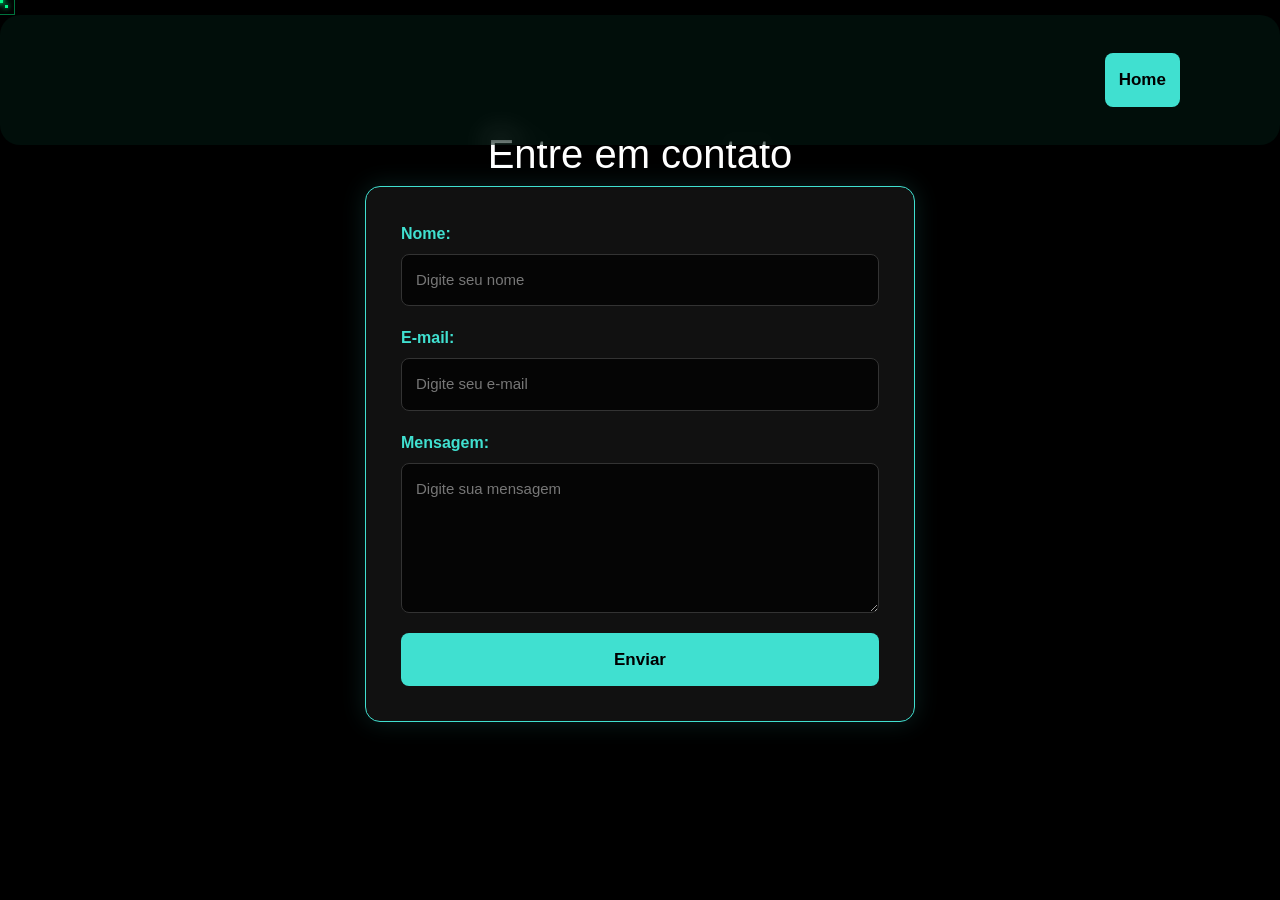
==== commit 5a337fa1: "fiz algumas alterações com efeitos e arrumei os links" ====
--- a/index.contato.html
+++ b/index.contato.html
@@ -15,11 +15,22 @@
 <body>
     <canvas id="grid"></canvas>
 
+    <!-- CURSOR NOVOPIXEL -->
+    <div id="np-cursor">
+        <div class="np-core"></div>
+        <div class="np-corner corner-1"></div>
+        <div class="np-corner corner-2"></div>
+        <div class="np-corner corner-3"></div>
+        <div class="np-corner corner-4"></div>
+    </div>
+
+    <div id="np-cursor-ring"></div>
+
     <header>
 
 
 
-        
+
 
         <div class="container">
 
--- a/assets/css/style.css
+++ b/assets/css/style.css
@@ -1803,3 +1803,545 @@
     }
 }
 
+
+
+
+
+
+
+
+
+
+
+/* =========================================================
+   NOVOPIXEL - SEÇÃO DE SERVIÇOS
+========================================================= */
+
+.np-servicos {
+    position: relative;
+    width: 100%;
+    padding: 100px 4%;
+    background:
+        radial-gradient(
+            circle at 50% 0%,
+            rgba(0, 229, 195, 0.10),
+            transparent 45%
+        );
+    overflow: hidden;
+    top: 180px;
+}
+
+
+/* =========================================================
+   CABEÇALHO
+========================================================= */
+
+.np-servicos-header {
+    position: relative;
+    z-index: 2;
+
+    max-width: 750px;
+    margin: 0 auto 60px;
+
+    text-align: center;
+}
+
+.np-label {
+    display: inline-block;
+
+    margin-bottom: 15px;
+
+    color: #00e5c3;
+
+    font-family: monospace;
+    font-size: 13px;
+    font-weight: bold;
+
+    letter-spacing: 4px;
+
+    text-shadow:
+        0 0 10px rgba(0, 229, 195, 0.7);
+}
+
+.np-servicos-header h2 {
+    margin: 0 0 20px;
+
+    color: #ffffff;
+
+    font-size: 50px;
+    line-height: 1.1;
+}
+
+.np-servicos-header h2 span {
+    color: #00e5c3;
+
+    text-shadow:
+        0 0 10px rgba(0, 229, 195, 0.7),
+        0 0 30px rgba(0, 229, 195, 0.3);
+}
+
+.np-servicos-header p {
+    max-width: 650px;
+
+    margin: 0 auto;
+
+    color: #89979b;
+
+    font-size: 16px;
+    line-height: 1.8;
+}
+
+
+/* =========================================================
+   ÁREA DOS CARDS
+========================================================= */
+
+.np-servicos-grid {
+    position: relative;
+    z-index: 2;
+
+    width: 100%;
+    max-width: 1550px;
+
+    margin: 0 auto;
+
+    display: grid;
+
+    /* 6 CARDS LADO A LADO */
+    grid-template-columns: repeat(6, 1fr);
+
+    gap: 15px;
+}
+
+
+/* =========================================================
+   CARD
+========================================================= */
+
+.np-servico-card {
+    position: relative;
+
+    min-height: 350px;
+
+    padding: 30px 22px;
+
+    background:
+        linear-gradient(
+            145deg,
+            rgba(13, 29, 33, 0.98),
+            rgba(4, 10, 13, 0.98)
+        );
+
+    border: 1px solid rgba(0, 229, 195, 0.25);
+
+    /* PONTAS ARREDONDADAS */
+    border-radius: 20px;
+
+    overflow: hidden;
+
+    transition:
+        transform 0.4s ease,
+        border-color 0.4s ease,
+        box-shadow 0.4s ease,
+        background 0.4s ease;
+}
+
+
+/* =========================================================
+   BRILHO INTERNO
+========================================================= */
+
+.np-servico-card::before {
+    content: "";
+
+    position: absolute;
+
+    width: 180px;
+    height: 180px;
+
+    top: -100px;
+    right: -100px;
+
+    background: #00e5c3;
+
+    border-radius: 50%;
+
+    opacity: 0;
+
+    filter: blur(70px);
+
+    transition: 0.5s;
+
+    pointer-events: none;
+}
+
+
+/* =========================================================
+   LINHA DE VARREDURA
+========================================================= */
+
+.np-servico-card::after {
+    content: "";
+
+    position: absolute;
+
+    left: 0;
+
+    top: -5px;
+
+    width: 100%;
+    height: 2px;
+
+    background: linear-gradient(
+        90deg,
+        transparent,
+        #00e5c3,
+        transparent
+    );
+
+    opacity: 0;
+
+    box-shadow:
+        0 0 10px #00e5c3,
+        0 0 25px #00e5c3;
+
+    pointer-events: none;
+}
+
+
+/* =========================================================
+   HOVER DO CARD
+========================================================= */
+
+.np-servico-card:hover {
+    transform: translateY(-10px);
+
+    border-color: #00e5c3;
+
+    background:
+        linear-gradient(
+            145deg,
+            rgba(8, 38, 38, 0.98),
+            rgba(4, 13, 16, 1)
+        );
+
+    box-shadow:
+        0 0 15px rgba(0, 229, 195, 0.18),
+        0 15px 40px rgba(0, 0, 0, 0.7),
+        inset 0 0 30px rgba(0, 229, 195, 0.04);
+}
+
+
+/* BRILHO NO HOVER */
+
+.np-servico-card:hover::before {
+    opacity: 0.12;
+}
+
+
+/* LINHA ANIMADA */
+
+.np-servico-card:hover::after {
+    opacity: 1;
+
+    animation: npScan 2s linear infinite;
+}
+
+
+/* =========================================================
+   NÚMERO
+========================================================= */
+
+.np-numero {
+    position: absolute;
+
+    top: 20px;
+    right: 20px;
+
+    color: rgba(0, 229, 195, 0.35);
+
+    font-family: monospace;
+
+    font-size: 11px;
+
+    letter-spacing: 2px;
+
+    transition: 0.3s;
+}
+
+.np-servico-card:hover .np-numero {
+    color: #00e5c3;
+
+    text-shadow:
+        0 0 10px rgba(0, 229, 195, 0.8);
+}
+
+
+/* =========================================================
+   ÍCONE
+========================================================= */
+
+.np-icone {
+    width: 50px;
+    height: 50px;
+
+    display: flex;
+
+    align-items: center;
+    justify-content: center;
+
+    margin-bottom: 30px;
+
+    background: rgba(0, 229, 195, 0.04);
+
+    border: 1px solid rgba(0, 229, 195, 0.45);
+
+    border-radius: 10px;
+
+    color: #00e5c3;
+
+    font-family: monospace;
+
+    font-size: 18px;
+
+    transition: 0.4s;
+}
+
+
+/* ÍCONE NO HOVER */
+
+.np-servico-card:hover .np-icone {
+    background: #00e5c3;
+
+    border-color: #00e5c3;
+
+    color: #061014;
+
+    transform:
+        scale(1.08)
+        rotate(4deg);
+
+    box-shadow:
+        0 0 15px rgba(0, 229, 195, 0.7),
+        0 0 30px rgba(0, 229, 195, 0.3);
+}
+
+
+/* =========================================================
+   TÍTULO
+========================================================= */
+
+.np-servico-card h3 {
+    position: relative;
+
+    margin: 0 0 15px;
+
+    color: #ffffff;
+
+    font-size: 18px;
+
+    line-height: 1.3;
+
+    transition: 0.3s;
+}
+
+.np-servico-card:hover h3 {
+    color: #00e5c3;
+
+    text-shadow:
+        0 0 12px rgba(0, 229, 195, 0.35);
+}
+
+
+/* =========================================================
+   TEXTO
+========================================================= */
+
+.np-servico-card p {
+    margin: 0 0 25px;
+
+    color: #7f8c91;
+
+    font-size: 13px;
+
+    line-height: 1.7;
+}
+
+
+/* =========================================================
+   TAGS
+========================================================= */
+
+.np-tags {
+    display: flex;
+
+    flex-wrap: wrap;
+
+    gap: 5px;
+}
+
+.np-tags span {
+    padding: 5px 7px;
+
+    background: rgba(0, 229, 195, 0.03);
+
+    border: 1px solid rgba(0, 229, 195, 0.25);
+
+    border-radius: 4px;
+
+    color: #00e5c3;
+
+    font-family: monospace;
+
+    font-size: 7px;
+
+    letter-spacing: 0.8px;
+
+    transition: 0.3s;
+}
+
+.np-servico-card:hover .np-tags span {
+    background: rgba(0, 229, 195, 0.08);
+
+    border-color: rgba(0, 229, 195, 0.55);
+}
+
+
+/* =========================================================
+   LINHA INFERIOR
+========================================================= */
+
+.np-linha {
+    position: absolute;
+
+    left: 22px;
+    bottom: 20px;
+
+    width: 30px;
+    height: 2px;
+
+    background: #00e5c3;
+
+    box-shadow:
+        0 0 8px #00e5c3;
+
+    transition: 0.4s;
+}
+
+.np-servico-card:hover .np-linha {
+    width: 80px;
+
+    box-shadow:
+        0 0 10px #00e5c3,
+        0 0 20px rgba(0, 229, 195, 0.5);
+}
+
+
+/* =========================================================
+   ANIMAÇÃO DA LINHA
+========================================================= */
+
+@keyframes npScan {
+
+    0% {
+        top: 0%;
+    }
+
+    100% {
+        top: 100%;
+    }
+
+}
+
+
+/* =========================================================
+   ANIMAÇÃO DE ENTRADA
+========================================================= */
+
+.np-servico-card {
+    animation: npCardEntrada 0.8s ease both;
+}
+
+.np-servico-card:nth-child(1) {
+    animation-delay: 0.1s;
+}
+
+.np-servico-card:nth-child(2) {
+    animation-delay: 0.2s;
+}
+
+.np-servico-card:nth-child(3) {
+    animation-delay: 0.3s;
+}
+
+.np-servico-card:nth-child(4) {
+    animation-delay: 0.4s;
+}
+
+.np-servico-card:nth-child(5) {
+    animation-delay: 0.5s;
+}
+
+.np-servico-card:nth-child(6) {
+    animation-delay: 0.6s;
+}
+
+@keyframes npCardEntrada {
+
+    from {
+        opacity: 0;
+
+        transform:
+            translateY(35px)
+            scale(0.97);
+    }
+
+    to {
+        opacity: 1;
+
+        transform:
+            translateY(0)
+            scale(1);
+    }
+
+}
+
+
+/* =========================================================
+   TABLET
+========================================================= */
+
+@media (max-width: 1200px) {
+
+    .np-servicos-grid {
+        grid-template-columns: repeat(3, 1fr);
+    }
+
+}
+
+
+/* =========================================================
+   CELULAR
+========================================================= */
+
+@media (max-width: 700px) {
+
+    .np-servicos {
+        padding: 70px 20px;
+    }
+
+    .np-servicos-header h2 {
+        font-size: 36px;
+    }
+
+    .np-servicos-grid {
+        grid-template-columns: 1fr;
+    }
+
+    .np-servico-card {
+        min-height: 320px;
+
+        padding: 30px;
+    }
+
+}
